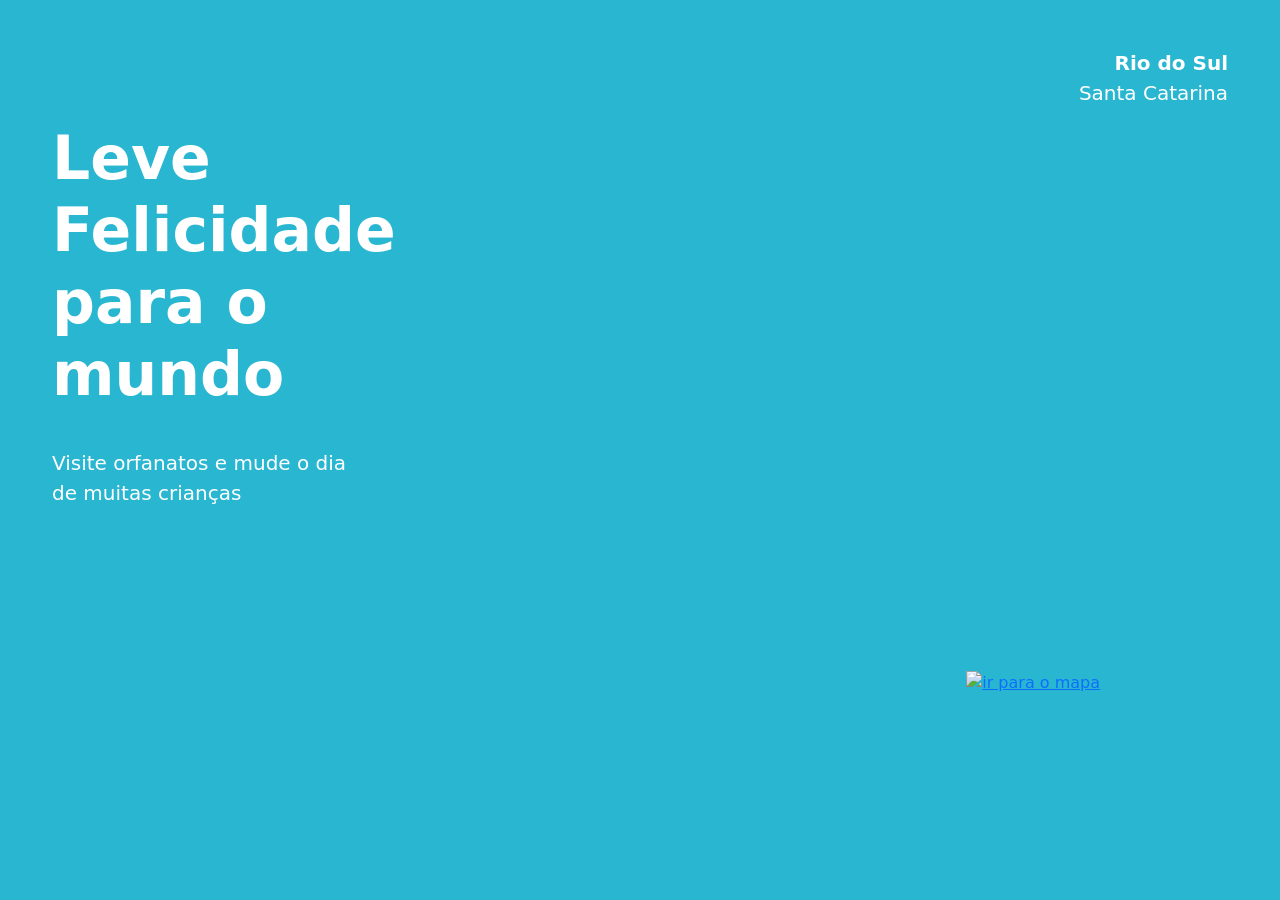
==== index.html @ e264fc92 "Add files via upload" ====
<!doctype html>
<html lang="en">
  <head>
    <meta charset="utf-8">
    <meta name="viewport" content="width=device-width, initial-scale=1">
    <title>Bootstrap demo</title>

    <link href="https://cdn.jsdelivr.net/npm/bootstrap@5.3.8/dist/css/bootstrap.min.css" rel="stylesheet" integrity="sha384-sRIl4kxILFvY47J16cr9ZwB07vP4J8+LH7qKQnuqkuIAvNWLzeN8tE5YBujZqJLB" crossorigin="anonymous">
    <link rel="stylesheet" href="style.css">    

    
  </head>
  

  <body class="fundo-happy text-white">
        <div class="container">

              <div class="row justify-content-between align-items-center mt-5">

                    <div class="col-auto">
                      <img src="imgs/Logo.png" class="img-fluid custom-title-size" alt="">
                    </div>

                    <div class="col-auto loc">
                      <Strong>Rio do Sul</Strong>
                      <p>Santa Catarina</p>
                    </div>   

              </div>

              <div class="row py-5 align-items-center">
                    <div class="col-12 col-md-5 texto">
                      <h1 class="display-4 fw-bold h1">Leve <br> Felicidade <br> para o <br> mundo</h1>
                      <p class="lead">Visite orfanatos e mude o dia de muitas crianças</p>
                    </div>

                    <div class="col-12 col-md-7">
                      <img src="imgs/Ilustra02.png" class="img-fluid custom-image-size" alt="">
                    </div>

              </div>
              <div>
                   <a href="mapa.html" class="img-fluid position-absolute image-btn-hover botao-ajustado">
                    <img src="imgs/Botão.png" alt="ir para o mapa">
                   </a>   

              </div>
            
        </div>

    <script src="https://cdn.jsdelivr.net/npm/bootstrap@5.3.8/dist/js/bootstrap.bundle.min.js" integrity="sha384-FKyoEForCGlyvwx9Hj09JcYn3nv7wiPVlz7YYwJrWVcXK/BmnVDxM+D2scQbITxI" crossorigin="anonymous"></script>
  </body>
</html>
---- style.css ----
.container {
    max-width: 1200px;
}

.fundo-happy {
  background: #29B6D1;
  min-height: 30vh;
}

.custom-image-size {
  max-width: 70%;
  height: auto;
  margin-top: -120px;
}
 .custom-title-size {
  max-width: 80%;
  height: auto;
}

.loc {
    display: flex;
    flex-direction: column;
    max-width: 300px;
    height: auto;
    font-size: 20px;
    align-items: flex-end;
}

.h1 {
    display: flex;
    flex-direction: column;
    align-items: flex-start;
    font-size: 60px;
    margin-top: -50px;
    max-width: 450px;
}

.lead {
    font-size: 20px;
    max-width: 300px;
    
}

.texto {
    display: flex;
    flex-direction: column;
    gap: 30px;
}

.image-btn-hover {
    transition: transform 0.2s;
}

.image-btn-hover:hover {
    transform: scale(1.08);
}

.botao-ajustado {
    bottom: 180px;
    right: 180px;
    height: 50px;
    width: auto;
}
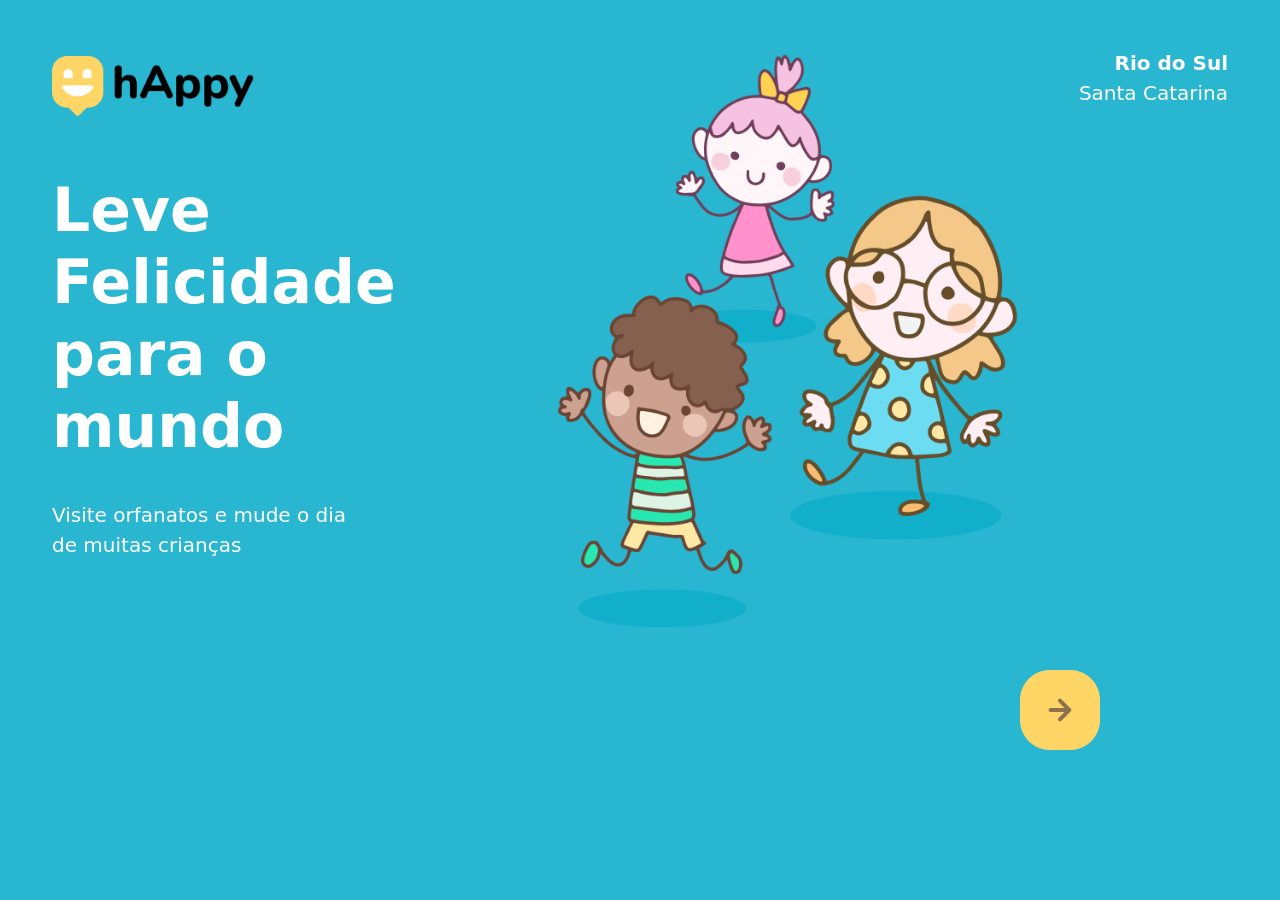
==== commit eef2695d: "Update index.html" ====
--- a/index.html
+++ b/index.html
@@ -18,7 +18,7 @@
               <div class="row justify-content-between align-items-center mt-5">
 
                     <div class="col-auto">
-                      <img src="imgs/Logo.png" class="img-fluid custom-title-size" alt="">
+                      <img src="Logo.png" class="img-fluid custom-title-size" alt="">
                     </div>
 
                     <div class="col-auto loc">
@@ -35,13 +35,13 @@
                     </div>
 
                     <div class="col-12 col-md-7">
-                      <img src="imgs/Ilustra02.png" class="img-fluid custom-image-size" alt="">
+                      <img src="Ilustra02.png" class="img-fluid custom-image-size" alt="">
                     </div>
 
               </div>
               <div>
                    <a href="mapa.html" class="img-fluid position-absolute image-btn-hover botao-ajustado">
-                    <img src="imgs/Botão.png" alt="ir para o mapa">
+                    <img src="botao.png" alt="ir para o mapa">
                    </a>   
 
               </div>
@@ -50,4 +50,4 @@
 
     <script src="https://cdn.jsdelivr.net/npm/bootstrap@5.3.8/dist/js/bootstrap.bundle.min.js" integrity="sha384-FKyoEForCGlyvwx9Hj09JcYn3nv7wiPVlz7YYwJrWVcXK/BmnVDxM+D2scQbITxI" crossorigin="anonymous"></script>
   </body>
-</html>+</html>
